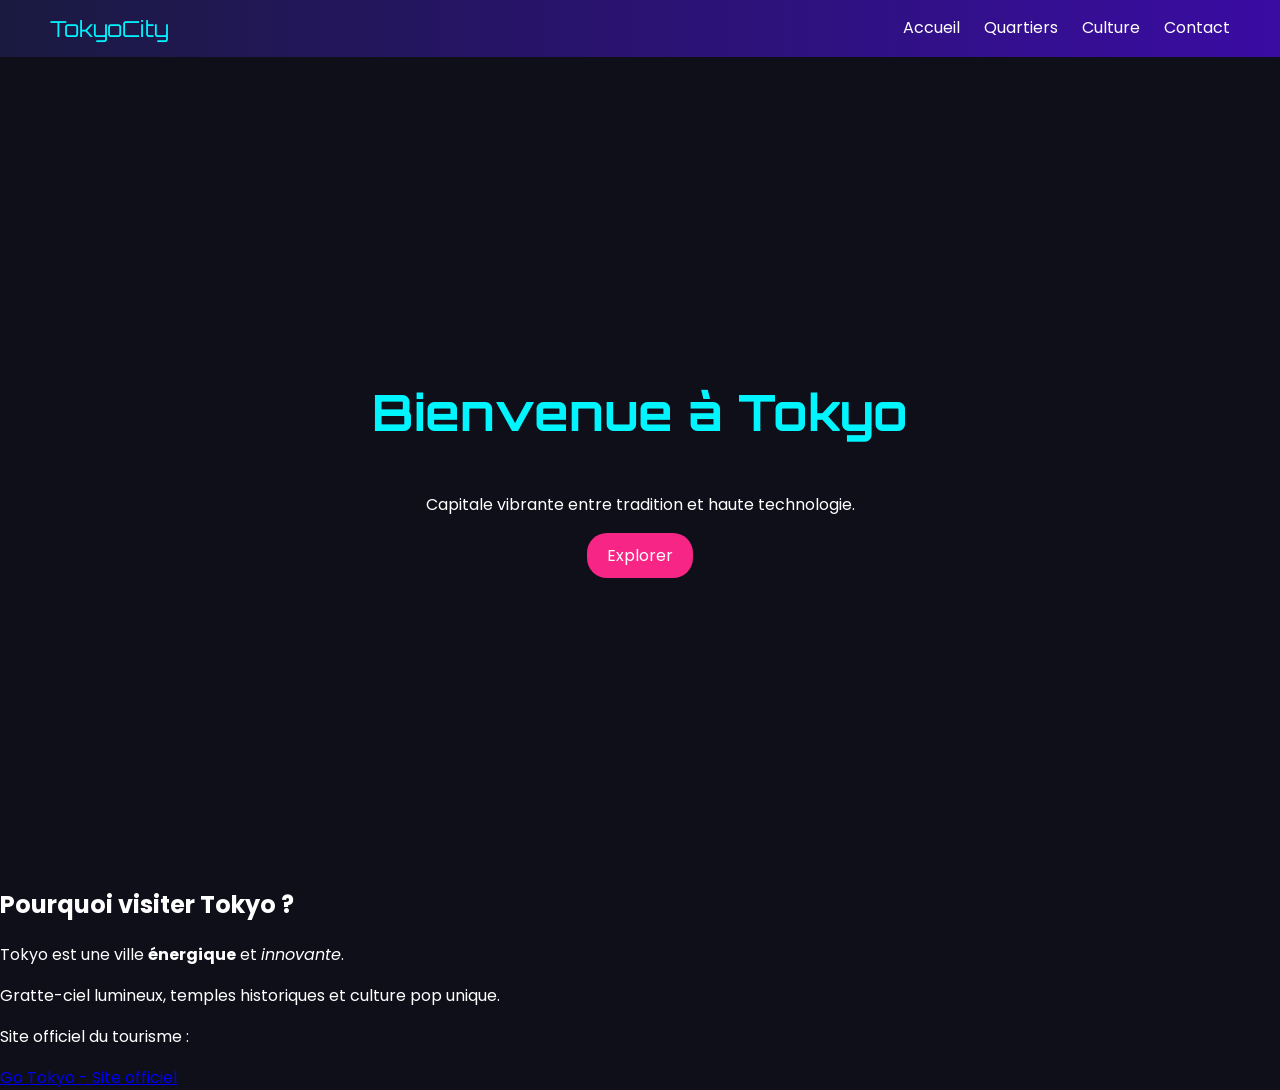
==== monsitedereve/index.html @ cf442922 "Add files via upload" ====
<!-- =========================
     PAGE ACCUEIL - TOKYO
     ========================= -->
<!DOCTYPE html>
<html lang="fr">
<head>
    <meta charset="UTF-8">
    <title>Découvrir Tokyo</title>
    <link rel="stylesheet" href="style.css">
</head>
<body>

<!-- Navigation avec liens relatifs -->
<nav>
    <div class="logo">TokyoCity</div>
    <div class="menu">
        <a href="index.html">Accueil</a>
        <a href="quartiers.html">Quartiers</a>
        <a href="culture.html">Culture</a>
        <a href="contact.html">Contact</a>
    </div>
</nav>

<!-- Section Hero -->
<header class="hero">
    <h1>Bienvenue à Tokyo</h1>
    <p>Capitale vibrante entre tradition et haute technologie.</p>
    <a href="quartiers.html" class="btn">Explorer</a>
</header>

<section class="presentation">
    <h2>Pourquoi visiter Tokyo ?</h2>
    <p>Tokyo est une ville <strong>énergique</strong> et <em>innovante</em>.</p>
    <p>Gratte-ciel lumineux, temples historiques et culture pop unique.</p>
</section>

<!-- Lien absolu -->
<footer>
    <p>Site officiel du tourisme :</p>
    <a href="https://www.gotokyo.org/fr/" target="_blank">
        Go Tokyo - Site officiel
    </a>
</footer>

</body>
</html>
---- monsitedereve/style.css ----
/* =========================
   STYLE THEME TOKYO
   ========================= */

@import url('https://fonts.googleapis.com/css2?family=Poppins:wght@300;600&family=Orbitron:wght@500&display=swap');

body {
    margin: 0;
    font-family: 'Poppins', sans-serif;
    background-color: #0f0f1a;
    color: white;
}

/* Navigation */
nav {
    display: flex;
    justify-content: space-between;
    padding: 15px 50px;
    background: linear-gradient(90deg, #1a1a40, #3a0ca3);
}

.logo {
    font-family: 'Orbitron', sans-serif;
    font-size: 22px;
    color: #00f5ff;
}

.menu a {
    color: white;
    margin-left: 20px;
    text-decoration: none;
    transition: 0.3s;
}

.menu a:hover {
    color: #f72585;
}

/* Hero */
.hero {
    height: 90vh;
    background: url("https://images.unsplash.com/photo-1503899036084-c55cdd92da26") center/cover;
    display: flex;
    flex-direction: column;
    justify-content: center;
    align-items: center;
    text-align: center;

    animation: fadeIn 2s ease-in;
}

.hero h1 {
    font-family: 'Orbitron', sans-serif;
    font-size: 50px;
    color: #00f5ff;
}

.btn {
    background: #f72585;
    padding: 10px 20px;
    border-radius: 20px;
    text-decoration: none;
    color: white;
    transition: 0.3s;
}

.btn:hover {
    background: #00f5ff;
    color: black;
}

/* Cards */
.cards {
    display: flex;
    justify-content: center;
    gap: 30px;
    padding: 40px;
}

.card {
    background: #1a1a40;
    width: 280px;
    border-radius: 15px;
    text-align: center;
    box-shadow: 0 0 20px #3a0ca3;
    transition: 0.3s;
}

.card:hover {
    transform: translateY(-10px);
}

.card img {
    width: 100%;
    border-radius: 15px 15px 0 0;
}

/* Formulaire */
.formulaire {
    display: flex;
    flex-direction: column;
    width: 300px;
    margin: auto;
    gap: 15px;
}

.formulaire input, .formulaire textarea {
    padding: 10px;
    border-radius: 8px;
    border: none;
}

.formulaire button {
    background: #f72585;
    color: white;
    padding: 10px;
    border: none;
}

.formulaire button:hover {
    background: #00f5ff;
    color: black;
}

/* Animation */
@keyframes fadeIn {
    from { opacity: 0; }
    to { opacity: 1; }
}
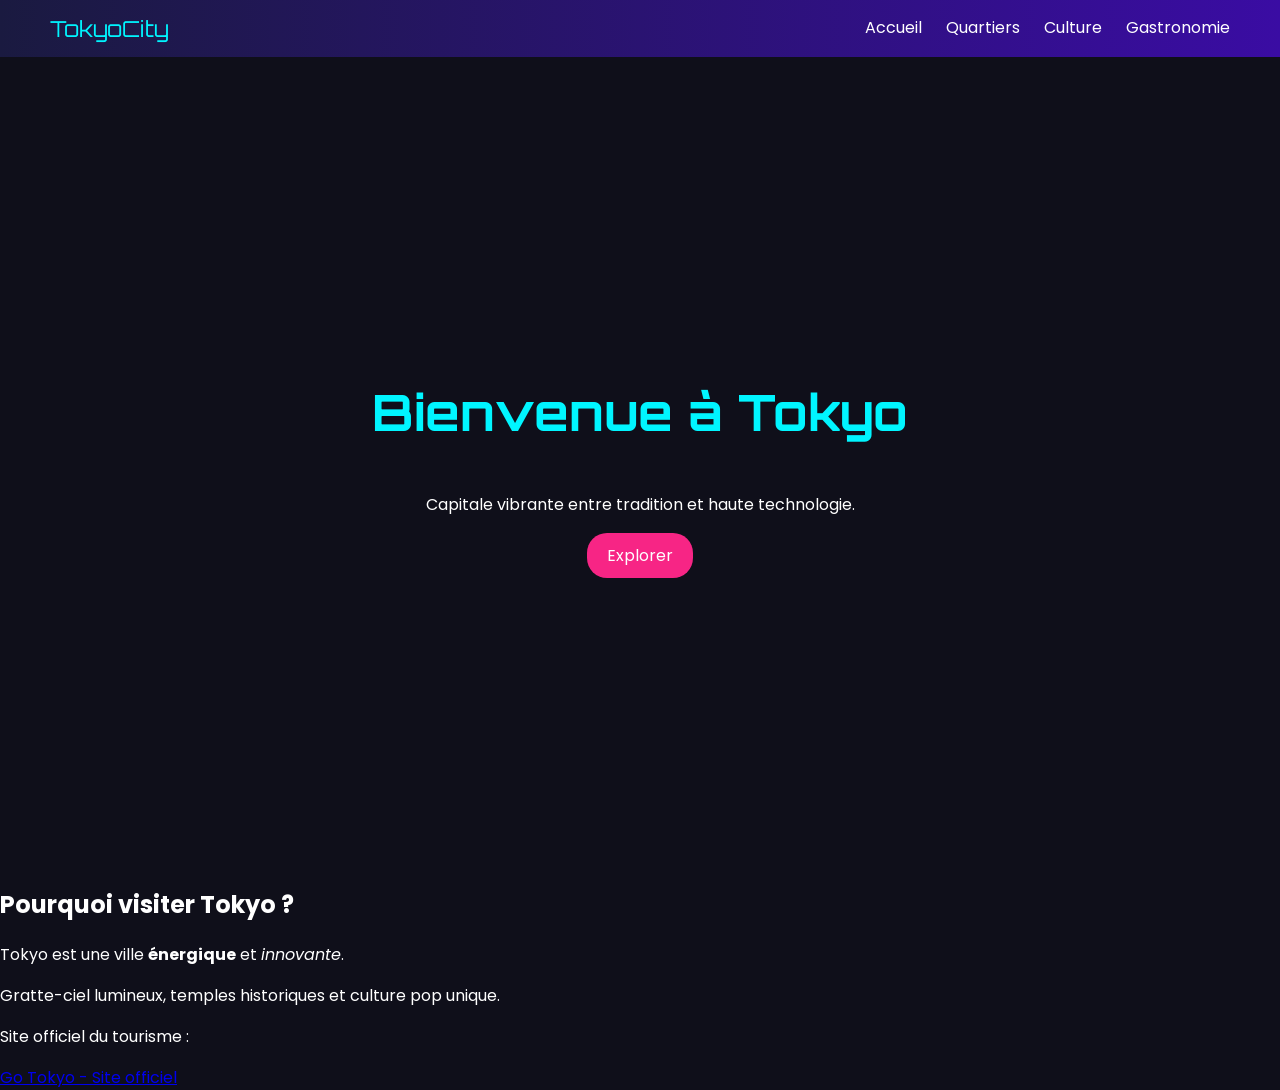
==== commit b8f00e68: "Add files via upload" ====
--- a/monsitedereve/index.html
+++ b/monsitedereve/index.html
@@ -17,7 +17,7 @@
         <a href="index.html">Accueil</a>
         <a href="quartiers.html">Quartiers</a>
         <a href="culture.html">Culture</a>
-        <a href="contact.html">Contact</a>
+        <a href="gastronomie.html">Gastronomie</a>
     </div>
 </nav>
 
